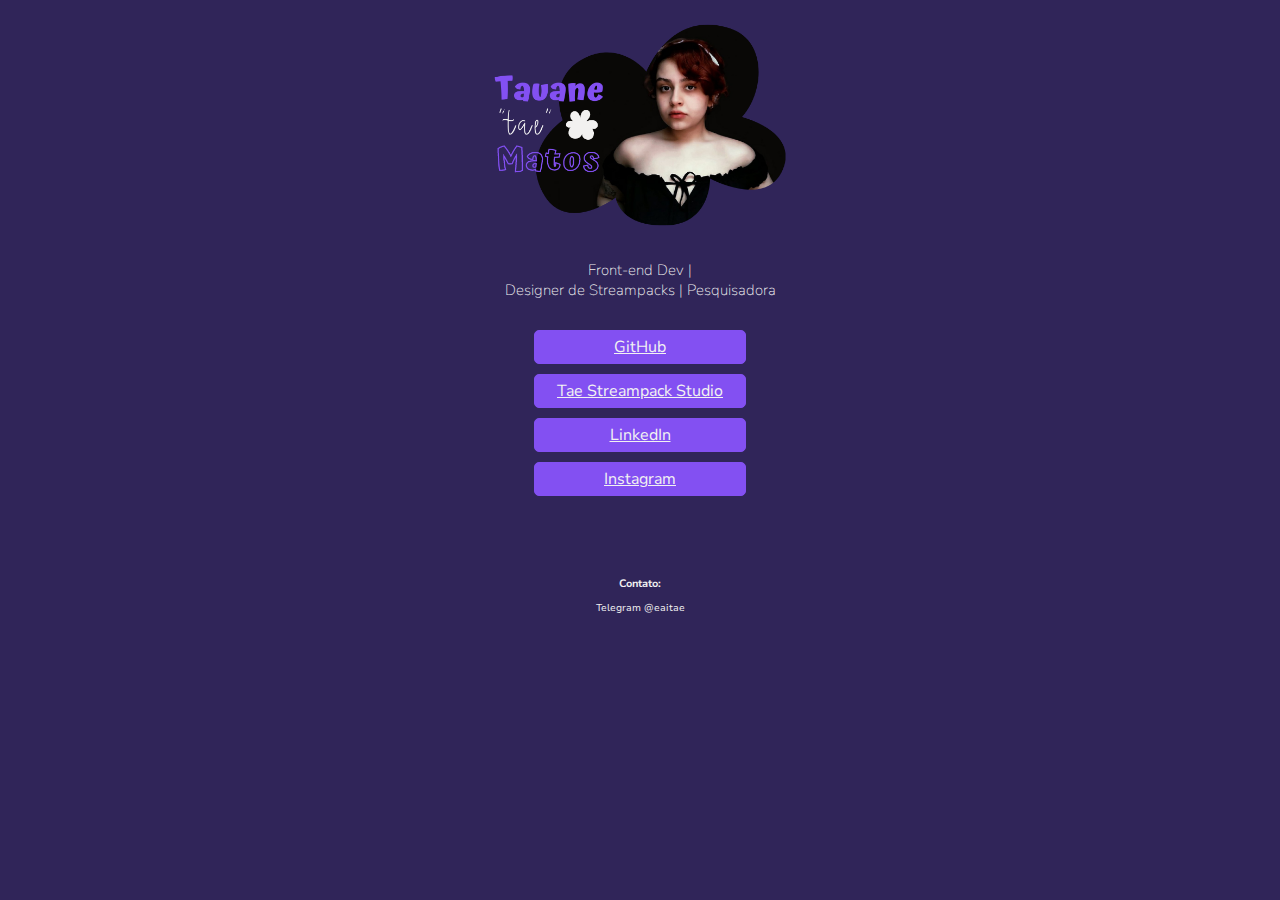
==== index.html @ b9f69fe9 "Rename main.html to index.html" ====
<!DOCTYPE html> 
<html lang="pt-BR">
    <head>
        <meta charset="UTF-8" />
        <meta name="viewport" content="width=device-width, initial-scale=1.0" />
        <link rel="stylesheet" href="style.css" />
        <link rel="preconnect" href="https://fonts.googleapis.com">
        <link rel="preconnect" href="https://fonts.gstatic.com" crossorigin>
        <link href="https://fonts.googleapis.com/css2?family=Nunito+Sans:wght@200&display=swap" rel="stylesheet">
        <title>Tae Matos</title>
    </head>

    <body>
        <header>
            <img class="banner" src="banner.png" />
            <h3 class="info"> Front-end Dev | <br> Designer de Streampacks | Pesquisadora</h3>
        </header>

        <main>
            <div class="github">
                <a href="https://github.com/eaitae" class="button" target="_blank"> GitHub </a>
            </div>

            <div class="studio">
                <a href="https://www.instagram.com/taesstudio/" class="button" target="_blank"> Tae Streampack Studio </a>
            </div>

            <div class="linkedin">
                <a href="https://www.linkedin.com/in/tauanematos/" class="button" target="_blank"> LinkedIn</a>
            </div>

            <div class="instagram">
                <a href="https://www.instagram.com/eaitae/" class="button" target="_blank"> Instagram </a>
            </div>
            
        </main>

        <footer>
            <div>
                <h6 class="contato">Contato: </h6>
            </div>

            <div>
                <p id="telegram">Telegram @eaitae</p>

            </div>

        </footer>
    </body>
</html>
---- style.css ----
body {
    background-color: #302559;
}

.banner {

    margin: 0 auto; 
    display: block;
    width: 380px;
    height: 210px;

}

header {
    margin: 20px;
}

.info {
    font-family: 'Nunito Sans', sans-serif;
    color: #F2F2F2;
    text-align: center;
    font-size: 15px;
    font-weight: 100;
    margin: 30px;
}

.button {
    font-family: 'Nunito Sans', sans-serif;
    color: #F2F2F2;
    background-color: #8350F2;
    border: 1px solid #8350F2; 
    border-radius: 5px;
    margin: 0 auto;
    text-align: center;
    padding: 5px;
    display: block;
    width: 200px;
   
}

.button:hover {
    background-color: #F2F2F2;;
    border: 1px solid #F2F2F2; 
    border-radius: 5px;
    color: #231F20;
}

.github, 
.studio,
.linkedin,
.instagram {

    margin: 10px auto;
}

.contato {
    color:#F2F2F2; 
    font-family: 'Nunito Sans', sans-serif;
    text-align: center;
    margin-top: 80px;
    margin-bottom: 10px;
}

#telegram {
    color:#F2F2F2; 
    font-family: 'Nunito Sans', sans-serif;
    text-align: center;
    font-size: x-small;
}
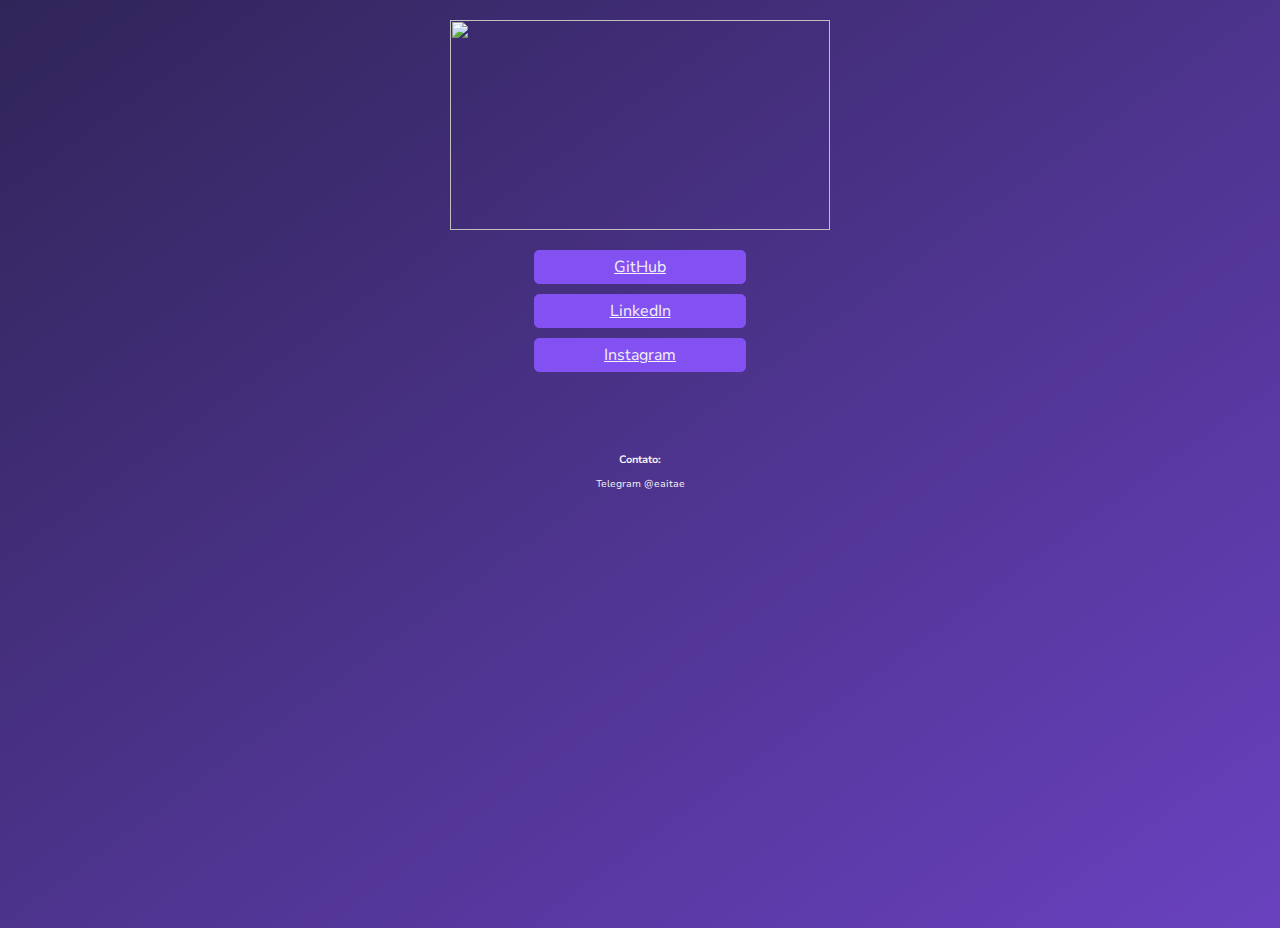
==== commit 66300133: "Update index.html" ====
--- a/index.html
+++ b/index.html
@@ -7,22 +7,18 @@
         <link rel="preconnect" href="https://fonts.googleapis.com">
         <link rel="preconnect" href="https://fonts.gstatic.com" crossorigin>
         <link href="https://fonts.googleapis.com/css2?family=Nunito+Sans:wght@200&display=swap" rel="stylesheet">
+        <link rel="icon" href="Eai.png">
         <title>Tae Matos</title>
     </head>
 
     <body>
         <header>
-            <img class="banner" src="banner.png" />
-            <h3 class="info"> Front-end Dev | <br> Designer de Streampacks | Pesquisadora</h3>
+            <img class="banner" src="banner3.png" />
         </header>
 
         <main>
             <div class="github">
                 <a href="https://github.com/eaitae" class="button" target="_blank"> GitHub </a>
-            </div>
-
-            <div class="studio">
-                <a href="https://www.instagram.com/taesstudio/" class="button" target="_blank"> Tae Streampack Studio </a>
             </div>
 
             <div class="linkedin">
--- a/style.css
+++ b/style.css
@@ -1,5 +1,7 @@
 body {
     background-color: #302559;
+    background-image: linear-gradient(to bottom right,#302559, #6941BF);
+    height: 100vh;
 }
 
 .banner {
@@ -66,4 +68,4 @@
     font-family: 'Nunito Sans', sans-serif;
     text-align: center;
     font-size: x-small;
-}+}
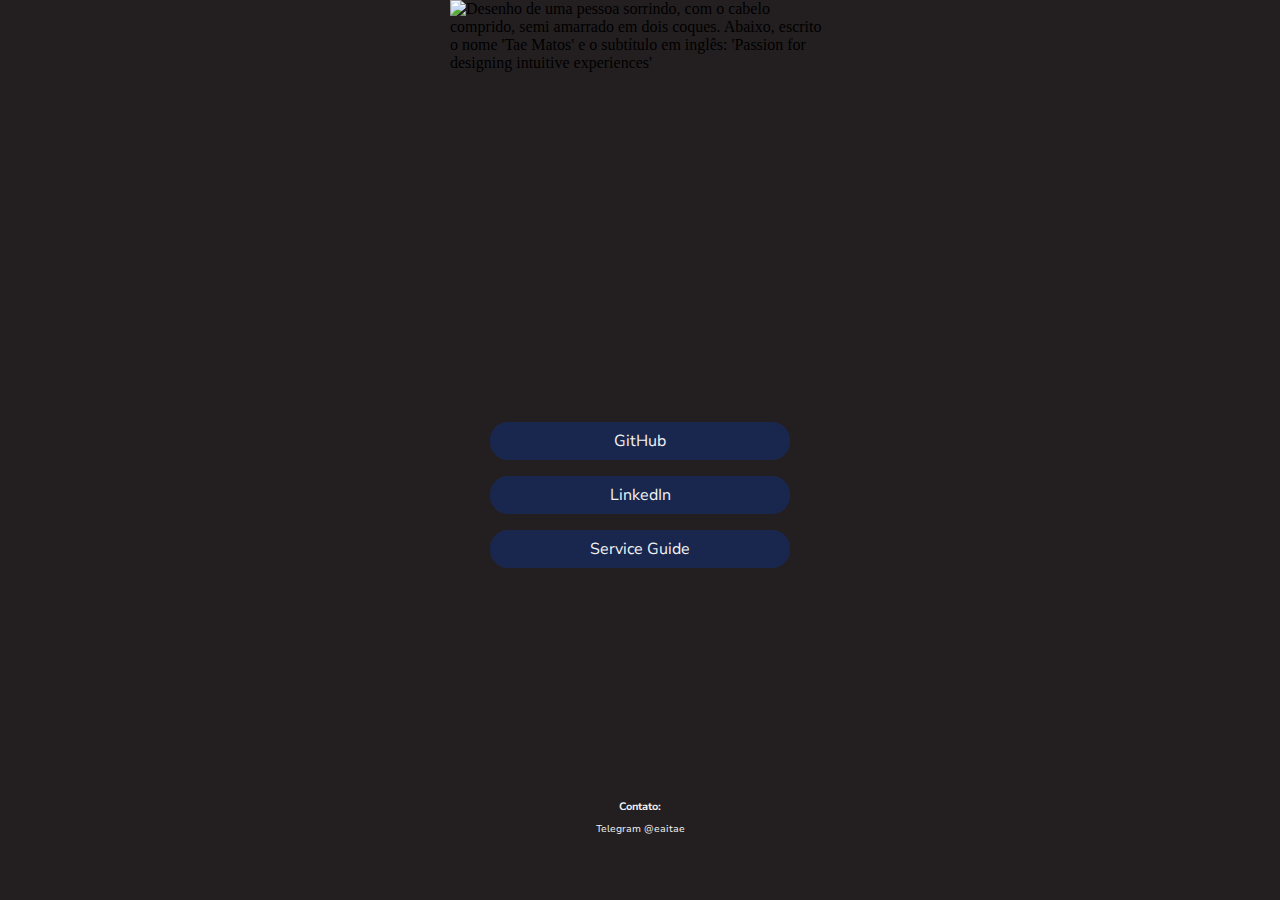
==== commit d774a2f5: "Update linktree design" ====
--- a/index.html
+++ b/index.html
@@ -1,46 +1,48 @@
-<!DOCTYPE html> 
+<!DOCTYPE html>
 <html lang="pt-BR">
-    <head>
-        <meta charset="UTF-8" />
-        <meta name="viewport" content="width=device-width, initial-scale=1.0" />
-        <link rel="stylesheet" href="style.css" />
-        <link rel="preconnect" href="https://fonts.googleapis.com">
-        <link rel="preconnect" href="https://fonts.gstatic.com" crossorigin>
-        <link href="https://fonts.googleapis.com/css2?family=Nunito+Sans:wght@200&display=swap" rel="stylesheet">
-        <link rel="icon" href="Eai.png">
-        <title>Tae Matos</title>
-    </head>
+  <head>
+    <meta charset="UTF-8" />
+    <meta name="viewport" content="width=device-width, initial-scale=1.0" />
+    <link rel="stylesheet" href="style.css" />
+    <link rel="preconnect" href="https://fonts.googleapis.com" />
+    <link rel="preconnect" href="https://fonts.gstatic.com" crossorigin />
+    <link href="https://fonts.googleapis.com/css2?family=Nunito+Sans:wght@200&display=swap" rel="stylesheet" />
+    <link rel="icon" href="favicon.png" />
+    <title>Tae Matos</title>
+  </head>
 
-    <body>
-        <header>
-            <img class="banner" src="banner3.png" />
-        </header>
+  <body>
+    <header>
+      <img
+        class="banner"
+        src="Banner.png"
+        alt="Desenho de uma pessoa sorrindo, com o cabelo comprido, semi amarrado em dois coques. Abaixo, escrito o nome 'Tae Matos' e o subtítulo em inglês: 'Passion for designing intuitive experiences'"
+      />
+    </header>
 
-        <main>
-            <div class="github">
-                <a href="https://github.com/eaitae" class="button" target="_blank"> GitHub </a>
-            </div>
+    <main>
+      <div class="github">
+        <a href="https://github.com/eaitae" class="button" target="_blank"> GitHub </a>
+      </div>
 
-            <div class="linkedin">
-                <a href="https://www.linkedin.com/in/tauanematos/" class="button" target="_blank"> LinkedIn</a>
-            </div>
+      <div class="linkedin">
+        <a href="https://www.linkedin.com/in/tauanematos/" class="button" target="_blank"> LinkedIn</a>
+      </div>
 
-            <div class="instagram">
-                <a href="https://www.instagram.com/eaitae/" class="button" target="_blank"> Instagram </a>
-            </div>
-            
-        </main>
+      <div class="pdf">
+        <a href="https://drive.google.com/file/d/1V-lvlECmW31wglPkwrcv3BchCUlHBwRG/view?usp=sharing" class="button" target="_blank"> Service Guide </a>
+      </div>
+    </main>
 
-        <footer>
-            <div>
-                <h6 class="contato">Contato: </h6>
-            </div>
+    <footer class="footer">
+    <div>
+      <div>
+        <h6 class="contato">Contato:</h6>
+      </div>
 
-            <div>
-                <p id="telegram">Telegram @eaitae</p>
-
-            </div>
-
-        </footer>
-    </body>
+      <div>
+        <p id="telegram">Telegram @eaitae</p>
+      </div>
+    </footer>
+  </body>
 </html>
--- a/style.css
+++ b/style.css
@@ -1,71 +1,73 @@
+* {
+  margin: 0;
+  padding: 0;
+  box-sizing: border-box;
+}
+
+main {
+  flex: 1;
+}
+
 body {
-    background-color: #302559;
-    background-image: linear-gradient(to bottom right,#302559, #6941BF);
-    height: 100vh;
+  background-color: #231f20;
+  display: flex;
+  flex-direction: column;
+  align-items: center;
+  height: 100vh;
 }
 
 .banner {
-
-    margin: 0 auto; 
-    display: block;
-    width: 380px;
-    height: 210px;
-
-}
-
-header {
-    margin: 20px;
-}
-
-.info {
-    font-family: 'Nunito Sans', sans-serif;
-    color: #F2F2F2;
-    text-align: center;
-    font-size: 15px;
-    font-weight: 100;
-    margin: 30px;
+  margin: 0 auto;
+  display: block;
+  width: 380px;
+  height: 422px;
 }
 
 .button {
-    font-family: 'Nunito Sans', sans-serif;
-    color: #F2F2F2;
-    background-color: #8350F2;
-    border: 1px solid #8350F2; 
-    border-radius: 5px;
-    margin: 0 auto;
-    text-align: center;
-    padding: 5px;
-    display: block;
-    width: 200px;
-   
+  font-family: 'Nunito Sans', sans-serif;
+  color: #f2f2f2;
+  background-color: #19274e;
+  border: 3px solid #19274e;
+  border-radius: 18px;
+  margin: 0 auto;
+  text-align: center;
+  padding: 5px;
+  display: block;
+  width: 300px;
+  margin-bottom: 1rem;
 }
 
 .button:hover {
-    background-color: #F2F2F2;;
-    border: 1px solid #F2F2F2; 
-    border-radius: 5px;
-    color: #231F20;
+  background-color: #cccdcf;
+  border: 3px solid #cccdcf;
+  border-radius: 18px;
+  color: black;
+  font-weight: bolder;
 }
 
-.github, 
-.studio,
-.linkedin,
-.instagram {
-
-    margin: 10px auto;
+footer {
+  display: flex;
+  flex-direction: column;
+  align-items: center;
+  align-content: flex-end;
+  margin-top: 2rem;
+  margin-bottom: 4rem;
 }
 
 .contato {
-    color:#F2F2F2; 
-    font-family: 'Nunito Sans', sans-serif;
-    text-align: center;
-    margin-top: 80px;
-    margin-bottom: 10px;
+  color: #f2f2f2;
+  font-family: 'Nunito Sans', sans-serif;
+  text-align: center;
+  margin-bottom: 0.5rem;
 }
 
 #telegram {
-    color:#F2F2F2; 
-    font-family: 'Nunito Sans', sans-serif;
-    text-align: center;
-    font-size: x-small;
+  color: #f2f2f2;
+  font-family: 'Nunito Sans', sans-serif;
+  text-align: center;
+  font-size: x-small;
 }
+
+a {
+  text-decoration: none;
+}
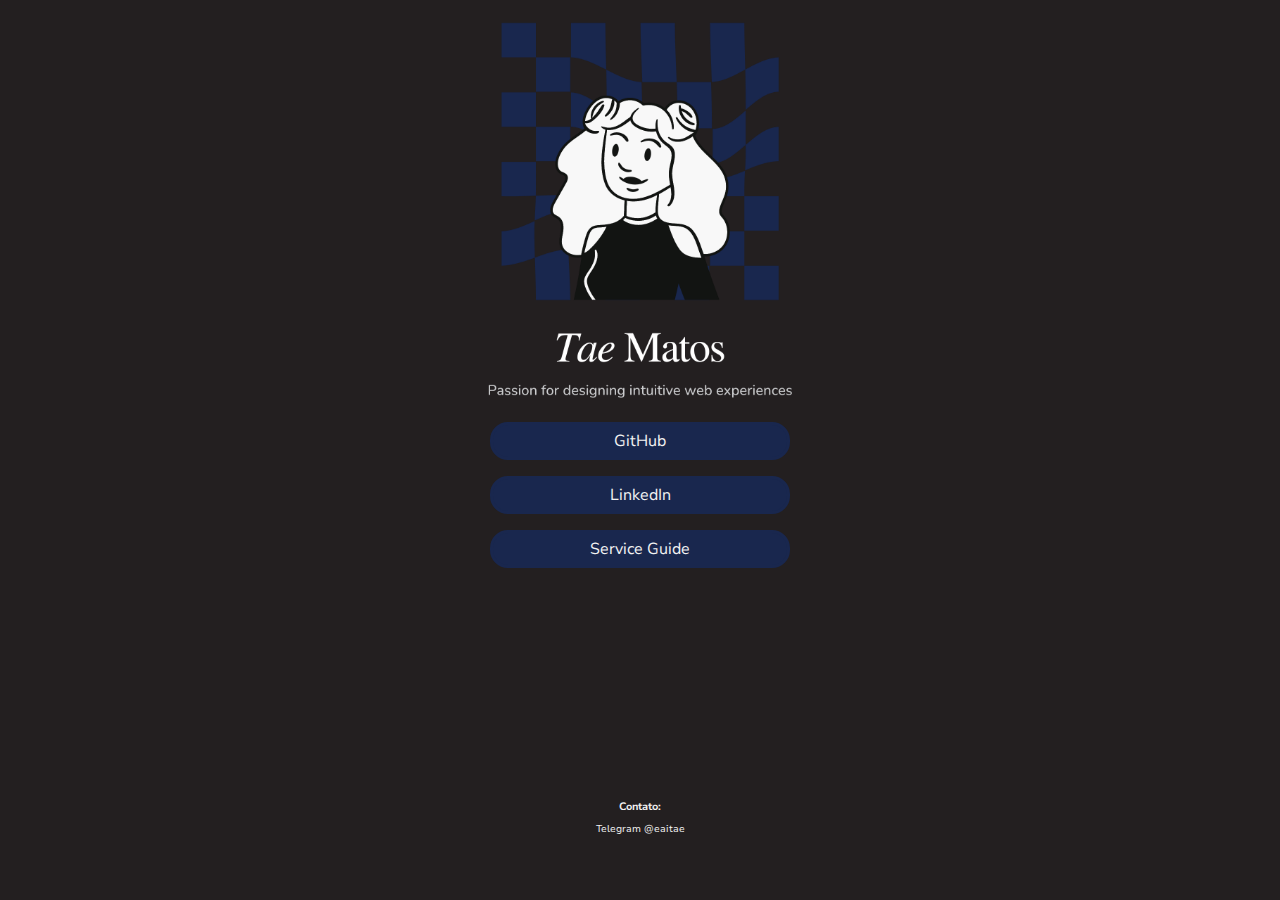
==== commit 6221b85c: "fix banner display" ====
--- a/index.html
+++ b/index.html
@@ -15,7 +15,7 @@
     <header>
       <img
         class="banner"
-        src="Banner.png"
+        src="banner.png"
         alt="Desenho de uma pessoa sorrindo, com o cabelo comprido, semi amarrado em dois coques. Abaixo, escrito o nome 'Tae Matos' e o subtítulo em inglês: 'Passion for designing intuitive experiences'"
       />
     </header>
